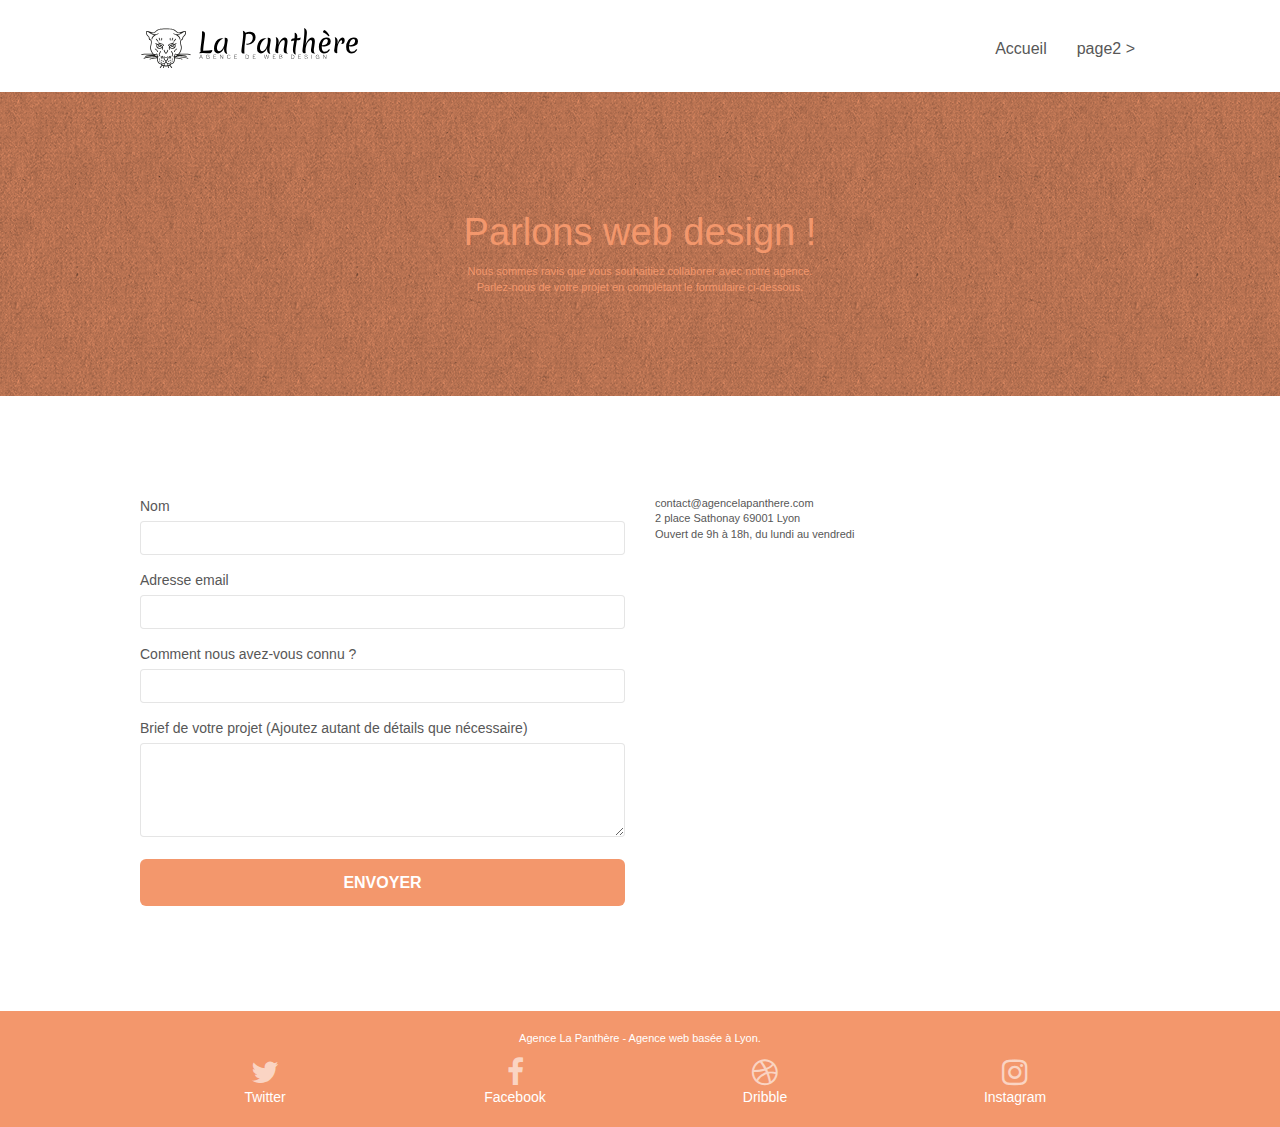
==== page2.html @ 57629065 "Esthetique des descriptifs aux liens du Footer" ====
<!doctype html>
<html lang="fr">

<head>
	<meta charset="utf-8">
	<meta name="description"
		content="Pages de contacte de l'agence La Panthère, vous avez un projet de design ? N'hésitez pas à nous contacter et nous décrire votre projet">
	<meta name="viewport" content="width=device-width, initial-scale=1.0, viewport-fit=cover">
	<link rel="shortcut icon" type="image/png" href="favicon.jpg">
	<link rel="stylesheet" type="text/css" href="./css/style-contact.css">

	<script src="js/jquery-2.1.0.js"></script>
	<script src="./js/jqBootstrapValidation.js"></script>
	<script src="./js/formHandler.js"></script>
	<title>Contacte - La Panthère</title>
	<!-- Analytics -->
	<!-- Analytics END -->
</head>

<body>
	<!-- Principal conteneur -->
	<div class="page-container">

		<!-- bloc-0 -->
		<header class="bloc bgc-white l-bloc " id="bloc-0">
			<div class="container bloc-sm">
				<nav class="navbar row">
					<div class="navbar-header">
						<a class="navbar-brand" href="index.html"><img src="img/agence-la-panthere-monochrome.svg"
								alt="atlanta web design logo" height="40" /></a>
						<button id="nav-toggle" type="button" class="ui-navbar-toggle navbar-toggle" data-toggle="collapse"
							data-target=".navbar-1">
							<span class="sr-only">Toggle navigation</span><span class="icon-bar"></span><span
								class="icon-bar"></span><span class="icon-bar"></span>
						</button>
					</div>
					<div class="collapse navbar-collapse navbar-1 special-dropdown-nav">
						<ul class="site-navigation nav navbar-nav">
							<li>
								<a href="index.html">Accueil</a>
							</li>
							<li>
							</li>
							<li>
								<a href="page2.html">page2 &gt;</a>
							</li>
						</ul>
					</div>
				</nav>
			</div>
		</header>
		<!-- bloc-0 END -->

		<!-- bloc-6 -->
		<div class="bloc bg-dots-bg bg-repeat bgc-atomic-tangerine d-bloc bloc-bg-texture texture-paper" id="bloc-6">
			<div class="container bloc-lg">
				<div class="row">
					<div class="col-sm-12">
						<h1 class="text-center hero-bloc-text tc-white">
							Parlons web design !
						</h1>
						<p class="text-center mg-lg tc-white tight-width-whitespace">
							Nous sommes ravis que vous souhaitiez collaborer avec notre agence.<br>
							Parlez-nous de votre projet en complétant le formulaire ci-dessous.
						</p>
					</div>
				</div>
			</div>
		</div>
		<!-- bloc-6 END -->

		<!-- bloc-7 -->
		<div class="bloc bgc-white l-bloc" id="bloc-7">
			<div class="container bloc-lg">
				<div class="row">
					<div class="col-sm-6">
						<form id="form_1" novalidate success-msg="Your message has been sent."
							fail-msg="Sorry it seems that our mail server is not responding, Sorry for the inconvenience!">
							<div class="form-group">
								<label>
									Nom
								</label>
								<input id="name" class="form-control" required />
							</div>
							<div class="form-group">
								<label>
									Adresse email
								</label>
								<input id="email" class="form-control" type="email" required />
							</div>
							<div class="form-group">
								<label>
									Comment nous avez-vous connu ?
								</label>
								<input class="form-control" type="email" required id="input_504" />
							</div>
							<div class="form-group">
								<label>
									Brief de votre projet (Ajoutez autant de détails que nécessaire)<br>
								</label><textarea id="message" class="form-control" rows="4" cols="50" required></textarea>
							</div>
							<button class="bloc-button btn btn-lg btn-block cta-hero btn-atomic-tangerine" type="submit">
								Envoyer
							</button>
						</form>
					</div>
					<div class="col-sm-6">
						<p>
							contact@agencelapanthere.com<br>2 place Sathonay 69001 Lyon<br>Ouvert de 9h à 18h, du lundi au
							vendredi<br>
						</p>
					</div>
				</div>
			</div>
		</div>
		<!-- bloc-7 END -->

		<!-- ScrollToTop Button -->
		<a class="bloc-button btn btn-d scrollToTop" onclick="scrollToTarget('1')"><span
				class="fa fa-chevron-up"></span></a>
		<!-- ScrollToTop Button END-->


		<!-- Footer - bloc-8 -->
		<footer class="bloc bgc-atomic-tangerine d-bloc" id="bloc-8">
			<div class="container bloc-sm">
				<div class="row">
					<div class="col-sm-12">
						<p class="text-center white">
							Agence La Panthère - Agence web basée à Lyon.<br>
						</p>
						<div class="row row-no-gutters">
							<div class="col-sm-3">
								<div class="text-center">
									<a class="social" href="index.html"><span class="fa fa-twitter icon-md"></span>Twitter</a>
								</div>
							</div>
							<div class="col-sm-3">
								<div class="text-center">
									<a class="social" href="index.html"><span class="fa fa-facebook icon-md"></span>Facebook</a>
								</div>
							</div>
							<div class="col-sm-3">
								<div class="text-center">
									<a class="social" href="index.html"><span class="fa fa-dribbble icon-md"></span>Dribble</a>
								</div>
							</div>
							<div class="col-sm-3">
								<div class="text-center">
									<a class="social" href="index.html"><span class="fa fa-instagram icon-md"></span>Instagram</a>
								</div>
							</div>
						</div>
					</div>
				</div>
			</div>
		</footer>
		<!-- Footer - bloc-8 END -->

	</div>
	<!-- Principal conteneur END -->

</body>

</html>
---- css/style-contact.css ----
/* BOOTSTRAP */
/*!
 * Bootstrap v3.3.5 (http://getbootstrap.com)
 * Copyright 2011-2015 Twitter, Inc.
 * Licensed under MIT (https://github.com/twbs/bootstrap/blob/master/LICENSE)
 */
/*! normalize.css v3.0.3 | MIT License | github.com/necolas/normalize.css */
html {
  font-family: sans-serif;
  -webkit-text-size-adjust: 100%;
  -ms-text-size-adjust: 100%
}

body {
  margin: 0
}

footer, header, nav {
  display: block
}

[hidden] {
  display: none
}

a {
  background-color: transparent
}

a:active, a:hover {
  outline: 0
}

h1 {
  margin: .67em 0;
  font-size: 2em
}

img {
  border: 0
}

svg:not(:root) {
  overflow: hidden
}

button, input, textarea {
  margin: 0;
  font: inherit;
  color: inherit
}

button {
  overflow: visible
}

button {
  text-transform: none
}

button, html input[type=button], input[type=reset], input[type=submit] {
  cursor: pointer
}

button[disabled], html input[disabled] {
  cursor: default
}

button::-moz-focus-inner, input::-moz-focus-inner {
  padding: 0;
  border: 0
}

input {
  line-height: normal
}

input[type=checkbox], input[type=radio] {
  -webkit-box-sizing: border-box;
  -moz-box-sizing: border-box;
  box-sizing: border-box;
  padding: 0
}

input[type=number]::-webkit-inner-spin-button, input[type=number]::-webkit-outer-spin-button {
  height: auto
}

input[type=search] {
  -webkit-box-sizing: content-box;
  -moz-box-sizing: content-box;
  box-sizing: content-box;
}

input[type=search]::-webkit-search-cancel-button, input[type=search]::-webkit-search-decoration {
  -webkit-appearance: none
}

textarea {
  overflow: auto
}

/*! Source: https://github.com/h5bp/html5-boilerplate/blob/master/src/css/main.css */
@media print {
  *, :after, :before {
    color: #000 !important;
    text-shadow: none !important;
    background: 0 0 !important;
    -webkit-box-shadow: none !important;
    box-shadow: none !important
  }

  a, a:visited {
    text-decoration: underline
  }

  a[href]:after {
    content: " ("attr(href) ")"
  }

  a[href^="#"]:after, a[href^="javascript:"]:after {
    content: ""
  }

  img {
    page-break-inside: avoid
  }

  img {
    max-width: 100% !important
  }

  h2, h3, p {
    orphans: 3;
    widows: 3
  }

  h2, h3 {
    page-break-after: avoid
  }

  .navbar {
    display: none
  }

  .label {
    border: 1px solid #000
  }
}

@font-face {
  font-family: 'Glyphicons Halflings';
  src: url(https://kentintl.github.io/P4-lapanthere/fonts/glyphicons-halflings-regular.eot);
  src: url(https://kentintl.github.io/P4-lapanthere/fonts/glyphicons-halflings-regular.eot?#iefix) format('embedded-opentype'), url(https://kentintl.github.io/P4-lapanthere/fonts/glyphicons-halflings-regular.woff2) format('woff2'), url(https://kentintl.github.io/P4-lapanthere/fonts/glyphicons-halflings-regular.woff) format('woff'), url(https://kentintl.github.io/P4-lapanthere/fonts/glyphicons-halflings-regular.ttf) format('truetype'), url(https://kentintl.github.io/P4-lapanthere/fonts/glyphicons-halflings-regular.svg#glyphicons_halflingsregular) format('svg')
}

* {
  -webkit-box-sizing: border-box;
  -moz-box-sizing: border-box;
  box-sizing: border-box
}

:after, :before {
  -webkit-box-sizing: border-box;
  -moz-box-sizing: border-box;
  box-sizing: border-box
}

html {
  font-size: 10px;
  -webkit-tap-highlight-color: transparent
}

body {
  font-family: "Helvetica Neue", Helvetica, Arial, sans-serif;
  font-size: 14px;
  line-height: 1.42857143;
  color: #333;
  background-color: #fff
}

button, input, textarea {
  font-family: inherit;
  font-size: inherit;
  line-height: inherit
}

a {
  color: #337ab7;
  text-decoration: none
}

a:focus, a:hover {
  color: #23527c;
  text-decoration: underline
}

a:focus {
  outline: thin dotted;
  outline: 5px auto -webkit-focus-ring-color;
  outline-offset: -2px
}

img {
  vertical-align: middle
}

.sr-only {
  position: absolute;
  width: 1px;
  height: 1px;
  padding: 0;
  margin: -1px;
  overflow: hidden;
  clip: rect(0, 0, 0, 0);
  border: 0
}

[role=button] {
  cursor: pointer
}

.h1, .h2, .h3, .h4, .h5, .h6, h1, h2, h3, h4, h5, h6 {
  font-family: inherit;
  font-weight: 500;
  line-height: 1.1;
  color: inherit
}

.h1, .h2, .h3, h1, h2, h3 {
  margin-top: 20px;
  margin-bottom: 10px
}

.h4, .h5, .h6, h4, h5, h6 {
  margin-top: 10px;
  margin-bottom: 10px
}

.h1, h1 {
  font-size: 36px
}

.h2, h2 {
  font-size: 30px
}

.h3, h3 {
  font-size: 24px
}

.h4, h4 {
  font-size: 18px
}

.h5, h5 {
  font-size: 14px
}

.h6, h6 {
  font-size: 12px
}

p {
  margin: 0 0 10px
}

.text-center {
  text-align: center
}

.text-success {
  color: #3c763d
}

a.text-success:focus, a.text-success:hover {
  color: #2b542c
}

.bg-success {
  background-color: #dff0d8
}

a.bg-success:focus, a.bg-success:hover {
  background-color: #c1e2b3
}

.page-header {
  padding-bottom: 9px;
  margin: 40px 0 20px;
  border-bottom: 1px solid #eee
}

ul {
  margin-top: 0;
  margin-bottom: 10px
}

ul ul {
  margin-bottom: 0
}

.container {
  padding-right: 15px;
  padding-left: 15px;
  margin-right: auto;
  margin-left: auto
}

@media (min-width:768px) {
  .container {
    width: 750px
  }
}

@media (min-width:992px) {
  .container {
    width: 970px
  }
}

@media (min-width:1200px) {
  .container {
    width: 1170px
  }
}

.row {
  margin-right: -15px;
  margin-left: -15px
}

.col-lg-1, .col-lg-10, .col-lg-11, .col-lg-12, .col-lg-2, .col-lg-3, .col-lg-4, .col-lg-5, .col-lg-6, .col-lg-7, .col-lg-8, .col-lg-9, .col-md-1, .col-md-10, .col-md-11, .col-md-12, .col-md-2, .col-md-3, .col-md-4, .col-md-5, .col-md-6, .col-md-7, .col-md-8, .col-md-9, .col-sm-1, .col-sm-10, .col-sm-11, .col-sm-12, .col-sm-2, .col-sm-3, .col-sm-4, .col-sm-5, .col-sm-6, .col-sm-7, .col-sm-8, .col-sm-9 {
  position: relative;
  min-height: 1px;
  padding-right: 15px;
  padding-left: 15px
}

@media (min-width:768px) {
  .col-sm-1, .col-sm-10, .col-sm-11, .col-sm-12, .col-sm-2, .col-sm-3, .col-sm-4, .col-sm-5, .col-sm-6, .col-sm-7, .col-sm-8, .col-sm-9 {
    float: left
  }

  .col-sm-12 {
    width: 100%
  }

  .col-sm-11 {
    width: 91.66666667%
  }

  .col-sm-10 {
    width: 83.33333333%
  }

  .col-sm-9 {
    width: 75%
  }

  .col-sm-8 {
    width: 66.66666667%
  }

  .col-sm-7 {
    width: 58.33333333%
  }

  .col-sm-6 {
    width: 50%
  }

  .col-sm-5 {
    width: 41.66666667%
  }

  .col-sm-4 {
    width: 33.33333333%
  }

  .col-sm-3 {
    width: 25%
  }

  .col-sm-2 {
    width: 16.66666667%
  }

  .col-sm-1 {
    width: 8.33333333%
  }
}

@media (min-width:992px) {
  .col-md-1, .col-md-10, .col-md-11, .col-md-12, .col-md-2, .col-md-3, .col-md-4, .col-md-5, .col-md-6, .col-md-7, .col-md-8, .col-md-9 {
    float: left
  }

  .col-md-12 {
    width: 100%
  }

  .col-md-11 {
    width: 91.66666667%
  }

  .col-md-10 {
    width: 83.33333333%
  }

  .col-md-9 {
    width: 75%
  }

  .col-md-8 {
    width: 66.66666667%
  }

  .col-md-7 {
    width: 58.33333333%
  }

  .col-md-6 {
    width: 50%
  }

  .col-md-5 {
    width: 41.66666667%
  }

  .col-md-4 {
    width: 33.33333333%
  }

  .col-md-3 {
    width: 25%
  }

  .col-md-2 {
    width: 16.66666667%
  }

  .col-md-1 {
    width: 8.33333333%
  }
}

@media (min-width:1200px) {
  .col-lg-1, .col-lg-10, .col-lg-11, .col-lg-12, .col-lg-2, .col-lg-3, .col-lg-4, .col-lg-5, .col-lg-6, .col-lg-7, .col-lg-8, .col-lg-9 {
    float: left
  }

  .col-lg-12 {
    width: 100%
  }

  .col-lg-11 {
    width: 91.66666667%
  }

  .col-lg-10 {
    width: 83.33333333%
  }

  .col-lg-9 {
    width: 75%
  }

  .col-lg-8 {
    width: 66.66666667%
  }

  .col-lg-7 {
    width: 58.33333333%
  }

  .col-lg-6 {
    width: 50%
  }

  .col-lg-5 {
    width: 41.66666667%
  }

  .col-lg-4 {
    width: 33.33333333%
  }

  .col-lg-3 {
    width: 25%
  }

  .col-lg-2 {
    width: 16.66666667%
  }

  .col-lg-1 {
    width: 8.33333333%
  }
}

label {
  display: inline-block;
  max-width: 100%;
  margin-bottom: 5px;
  font-weight: 700
}

input[type=search] {
  -webkit-box-sizing: border-box;
  -moz-box-sizing: border-box;
  box-sizing: border-box
}

input[type=checkbox], input[type=radio] {
  margin: 4px 0 0;
  line-height: normal
}

input[type=file] {
  display: block
}

input[type=range] {
  display: block;
  width: 100%
}

input[type=checkbox]:focus, input[type=file]:focus, input[type=radio]:focus {
  outline: thin dotted;
  outline: 5px auto -webkit-focus-ring-color;
  outline-offset: -2px
}

.form-control {
  display: block;
  width: 100%;
  height: 34px;
  padding: 6px 12px;
  font-size: 14px;
  line-height: 1.42857143;
  color: #555;
  background-color: #fff;
  background-image: none;
  border: 1px solid #ccc;
  border-radius: 4px;
  -webkit-box-shadow: inset 0 1px 1px rgba(0, 0, 0, .075);
  box-shadow: inset 0 1px 1px rgba(0, 0, 0, .075);
  -webkit-transition: border-color ease-in-out .15s, -webkit-box-shadow ease-in-out .15s;
  -o-transition: border-color ease-in-out .15s, box-shadow ease-in-out .15s;
  transition: border-color ease-in-out .15s, box-shadow ease-in-out .15s
}

.form-control:focus {
  border-color: #66afe9;
  outline: 0;
  -webkit-box-shadow: inset 0 1px 1px rgba(0, 0, 0, .075), 0 0 8px rgba(102, 175, 233, .6);
  box-shadow: inset 0 1px 1px rgba(0, 0, 0, .075), 0 0 8px rgba(102, 175, 233, .6)
}

.form-control::-moz-placeholder {
  color: #999;
  opacity: 1
}

.form-control:-ms-input-placeholder {
  color: #999
}

.form-control::-webkit-input-placeholder {
  color: #999
}

.form-control[disabled], .form-control[readonly] {
  background-color: #eee;
  opacity: 1
}

.form-control[disabled] {
  cursor: not-allowed
}

textarea.form-control {
  height: auto
}

@media screen and (-webkit-min-device-pixel-ratio:0) {
  input[type=date].form-control, input[type=datetime-local].form-control, input[type=month].form-control, input[type=time].form-control {
    line-height: 34px
  }

  .input-group-sm input[type=date], .input-group-sm input[type=datetime-local], .input-group-sm input[type=month], .input-group-sm input[type=time], input[type=date].input-sm, input[type=datetime-local].input-sm, input[type=month].input-sm, input[type=time].input-sm {
    line-height: 30px
  }

  .input-group-lg input[type=date], .input-group-lg input[type=datetime-local], .input-group-lg input[type=month], .input-group-lg input[type=time], input[type=date].input-lg, input[type=datetime-local].input-lg, input[type=month].input-lg, input[type=time].input-lg {
    line-height: 46px
  }
}

.form-group {
  margin-bottom: 15px
}

input[type=checkbox][disabled], input[type=radio][disabled] {
  cursor: not-allowed
}

.input-sm {
  height: 30px;
  padding: 5px 10px;
  font-size: 12px;
  line-height: 1.5;
  border-radius: 3px
}

textarea.input-sm {
  height: auto
}

.form-group-sm .form-control {
  height: 30px;
  padding: 5px 10px;
  font-size: 12px;
  line-height: 1.5;
  border-radius: 3px
}

.form-group-sm textarea.form-control {
  height: auto
}

.input-lg {
  height: 46px;
  padding: 10px 16px;
  font-size: 18px;
  line-height: 1.3333333;
  border-radius: 6px
}

textarea.input-lg {
  height: auto
}

.form-group-lg .form-control {
  height: 46px;
  padding: 10px 16px;
  font-size: 18px;
  line-height: 1.3333333;
  border-radius: 6px
}

.form-group-lg textarea.form-control {
  height: auto
}

.has-success .control-label {
  color: #3c763d
}

.has-success .form-control {
  border-color: #3c763d;
  -webkit-box-shadow: inset 0 1px 1px rgba(0, 0, 0, .075);
  box-shadow: inset 0 1px 1px rgba(0, 0, 0, .075)
}

.has-success .form-control:focus {
  border-color: #2b542c;
  -webkit-box-shadow: inset 0 1px 1px rgba(0, 0, 0, .075), 0 0 6px #67b168;
  box-shadow: inset 0 1px 1px rgba(0, 0, 0, .075), 0 0 6px #67b168
}

.btn {
  display: inline-block;
  padding: 6px 12px;
  margin-bottom: 0;
  font-size: 14px;
  font-weight: 400;
  line-height: 1.42857143;
  text-align: center;
  white-space: nowrap;
  vertical-align: middle;
  -ms-touch-action: manipulation;
  touch-action: manipulation;
  cursor: pointer;
  -webkit-user-select: none;
  -moz-user-select: none;
  -ms-user-select: none;
  user-select: none;
  background-image: none;
  border: 1px solid transparent;
  border-radius: 4px
}

.btn:active.focus, .btn:active:focus, .btn:focus {
  outline: thin dotted;
  outline: 5px auto -webkit-focus-ring-color;
  outline-offset: -2px
}

.btn:focus, .btn:hover {
  color: #333;
  text-decoration: none
}

.btn:active {
  background-image: none;
  outline: 0;
  -webkit-box-shadow: inset 0 3px 5px rgba(0, 0, 0, .125);
  box-shadow: inset 0 3px 5px rgba(0, 0, 0, .125)
}

.btn[disabled] {
  cursor: not-allowed;
  -webkit-box-shadow: none;
  box-shadow: none;
  opacity: .65
}

.btn-default {
  color: #333;
  background-color: #fff;
  border-color: #ccc
}

.btn-default:focus {
  color: #333;
  background-color: #e6e6e6;
  border-color: #8c8c8c
}

.btn-default:hover {
  color: #333;
  background-color: #e6e6e6;
  border-color: #adadad
}

.btn-default:active {
  color: #333;
  background-color: #e6e6e6;
  border-color: #adadad
}

.btn-default:active.focus, .btn-default:active:focus, .btn-default:active:hover {
  color: #333;
  background-color: #d4d4d4;
  border-color: #8c8c8c
}

.btn-default:active {
  background-image: none
}

.btn-default[disabled], .btn-default[disabled]:active, .btn-default[disabled]:focus, .btn-default[disabled]:hover {
  background-color: #fff;
  border-color: #ccc
}

.btn-success {
  color: #fff;
  background-color: #5cb85c;
  border-color: #4cae4c
}

.btn-success:focus {
  color: #fff;
  background-color: #449d44;
  border-color: #255625
}

.btn-success:hover {
  color: #fff;
  background-color: #449d44;
  border-color: #398439
}

.btn-success:active {
  color: #fff;
  background-color: #449d44;
  border-color: #398439
}

.btn-success:active.focus, .btn-success:active:focus, .btn-success:active:hover {
  color: #fff;
  background-color: #398439;
  border-color: #255625
}

.btn-success:active {
  background-image: none
}

.btn-success[disabled], .btn-success[disabled]:active, .btn-success[disabled]:focus, .btn-success[disabled]:hover {
  background-color: #5cb85c;
  border-color: #4cae4c
}

.btn-link {
  font-weight: 400;
  color: #337ab7;
  border-radius: 0
}

.btn-link, .btn-link:active, .btn-link[disabled] {
  background-color: transparent;
  -webkit-box-shadow: none;
  box-shadow: none
}

.btn-link, .btn-link:active, .btn-link:focus, .btn-link:hover {
  border-color: transparent
}

.btn-link:focus, .btn-link:hover {
  color: #23527c;
  text-decoration: underline;
  background-color: transparent
}

.btn-link[disabled]:focus, .btn-link[disabled]:hover {
  color: #777;
  text-decoration: none
}

.btn-group-lg>.btn, .btn-lg {
  padding: 10px 16px;
  font-size: 18px;
  line-height: 1.3333333;
  border-radius: 6px
}

.btn-group-sm>.btn, .btn-sm {
  padding: 5px 10px;
  font-size: 12px;
  line-height: 1.5;
  border-radius: 3px
}

.btn-block {
  display: block;
  width: 100%
}

.btn-block+.btn-block {
  margin-top: 5px
}

input[type=button].btn-block, input[type=reset].btn-block, input[type=submit].btn-block {
  width: 100%
}

.collapse {
  display: none
}

.dropdown {
  position: relative
}

.dropdown-toggle:focus {
  outline: 0
}

.dropdown-header {
  display: block;
  padding: 3px 20px;
  font-size: 12px;
  line-height: 1.42857143;
  color: #777;
  white-space: nowrap
}

.btn-group {
  position: relative;
  display: inline-block;
  vertical-align: middle
}

.btn-group>.btn {
  position: relative;
  float: left
}

.btn-group>.btn:active, .btn-group>.btn:focus, .btn-group>.btn:hover {
  z-index: 2
}

.btn-group .btn+.btn, .btn-group .btn+.btn-group, .btn-group .btn-group+.btn, .btn-group .btn-group+.btn-group {
  margin-left: -1px
}

.btn-group>.btn:not(:first-child):not(:last-child):not(.dropdown-toggle) {
  border-radius: 0
}

.btn-group>.btn:first-child {
  margin-left: 0
}

.btn-group>.btn:first-child:not(:last-child):not(.dropdown-toggle) {
  border-top-right-radius: 0;
  border-bottom-right-radius: 0
}

.btn-group>.btn:last-child:not(:first-child), .btn-group>.dropdown-toggle:not(:first-child) {
  border-top-left-radius: 0;
  border-bottom-left-radius: 0
}

.btn-group>.btn-group {
  float: left
}

.btn-group>.btn-group:not(:first-child):not(:last-child)>.btn {
  border-radius: 0
}

.btn-group>.btn-group:first-child:not(:last-child)>.btn:last-child, .btn-group>.btn-group:first-child:not(:last-child)>.dropdown-toggle {
  border-top-right-radius: 0;
  border-bottom-right-radius: 0
}

.btn-group>.btn-group:last-child:not(:first-child)>.btn:first-child {
  border-top-left-radius: 0;
  border-bottom-left-radius: 0
}

.btn-group .dropdown-toggle:active {
  outline: 0
}

.btn-group>.btn+.dropdown-toggle {
  padding-right: 8px;
  padding-left: 8px
}

.btn-group>.btn-lg+.dropdown-toggle {
  padding-right: 12px;
  padding-left: 12px
}

[data-toggle=buttons]>.btn input[type=checkbox], [data-toggle=buttons]>.btn input[type=radio], [data-toggle=buttons]>.btn-group>.btn input[type=checkbox], [data-toggle=buttons]>.btn-group>.btn input[type=radio] {
  position: absolute;
  clip: rect(0, 0, 0, 0);
  pointer-events: none
}

.input-group {
  position: relative;
  display: table;
  border-collapse: separate
}

.input-group[class*=col-] {
  float: none;
  padding-right: 0;
  padding-left: 0
}

.input-group .form-control {
  position: relative;
  z-index: 2;
  float: left;
  width: 100%;
  margin-bottom: 0
}

.input-group-lg>.form-control, .input-group-lg>.input-group-btn>.btn {
  height: 46px;
  padding: 10px 16px;
  font-size: 18px;
  line-height: 1.3333333;
  border-radius: 6px
}

textarea.input-group-lg>.form-control, textarea.input-group-lg>.input-group-btn>.btn {
  height: auto
}

.input-group-sm>.form-control, .input-group-sm>.input-group-btn>.btn {
  height: 30px;
  padding: 5px 10px;
  font-size: 12px;
  line-height: 1.5;
  border-radius: 3px
}

textarea.input-group-sm>.form-control, textarea.input-group-sm>.input-group-btn>.btn {
  height: auto
}

.input-group .form-control, .input-group-btn {
  display: table-cell
}

.input-group .form-control:not(:first-child):not(:last-child), .input-group-btn:not(:first-child):not(:last-child) {
  border-radius: 0
}

.input-group-btn {
  width: 1%;
  white-space: nowrap;
  vertical-align: middle
}

.input-group .form-control:first-child, .input-group-btn:first-child>.btn, .input-group-btn:first-child>.btn-group>.btn, .input-group-btn:first-child>.dropdown-toggle, .input-group-btn:last-child>.btn-group:not(:last-child)>.btn, .input-group-btn:last-child>.btn:not(:last-child):not(.dropdown-toggle) {
  border-top-right-radius: 0;
  border-bottom-right-radius: 0
}

.input-group .form-control:last-child, .input-group-btn:first-child>.btn-group:not(:first-child)>.btn, .input-group-btn:first-child>.btn:not(:first-child), .input-group-btn:last-child>.btn, .input-group-btn:last-child>.btn-group>.btn, .input-group-btn:last-child>.dropdown-toggle {
  border-top-left-radius: 0;
  border-bottom-left-radius: 0
}

.input-group-btn {
  position: relative;
  font-size: 0;
  white-space: nowrap
}

.input-group-btn>.btn {
  position: relative
}

.input-group-btn>.btn+.btn {
  margin-left: -1px
}

.input-group-btn>.btn:active, .input-group-btn>.btn:focus, .input-group-btn>.btn:hover {
  z-index: 2
}

.input-group-btn:first-child>.btn, .input-group-btn:first-child>.btn-group {
  margin-right: -1px
}

.input-group-btn:last-child>.btn, .input-group-btn:last-child>.btn-group {
  z-index: 2;
  margin-left: -1px
}

.nav {
  padding-left: 0;
  margin-bottom: 0;
  list-style: none
}

.nav>li {
  position: relative;
  display: block
}

.nav>li>a {
  position: relative;
  display: block;
  padding: 10px 15px
}

.nav>li>a:focus, .nav>li>a:hover {
  text-decoration: none;
  background-color: #eee
}

.nav>li>a>img {
  max-width: none
}

.navbar {
  position: relative;
  min-height: 50px;
  margin-bottom: 20px;
  border: 1px solid transparent
}

@media (min-width:768px) {
  .navbar {
    border-radius: 4px
  }
}

@media (min-width:768px) {
  .navbar-header {
    float: left
  }
}

.navbar-collapse {
  padding-right: 15px;
  padding-left: 15px;
  overflow-x: visible;
  -webkit-overflow-scrolling: touch;
  border-top: 1px solid transparent;
  -webkit-box-shadow: inset 0 1px 0 rgba(255, 255, 255, .1);
  box-shadow: inset 0 1px 0 rgba(255, 255, 255, .1)
}

@media (min-width:768px) {
  .navbar-collapse {
    width: auto;
    border-top: 0;
    -webkit-box-shadow: none;
    box-shadow: none
  }

  .navbar-collapse.collapse {
    display: block !important;
    height: auto !important;
    padding-bottom: 0;
    overflow: visible !important
  }
}

.container>.navbar-collapse, .container>.navbar-header {
  margin-right: -15px;
  margin-left: -15px
}

@media (min-width:768px) {
  .container>.navbar-collapse, .container>.navbar-header {
    margin-right: 0;
    margin-left: 0
  }
}

.navbar-brand {
  float: left;
  height: 50px;
  padding: 15px 15px;
  font-size: 18px;
  line-height: 20px
}

.navbar-brand:focus, .navbar-brand:hover {
  text-decoration: none
}

.navbar-brand>img {
  display: block
}

@media (min-width:768px) {
  .navbar>.container .navbar-brand {
    margin-left: -15px
  }
}

.navbar-toggle {
  position: relative;
  float: right;
  padding: 9px 10px;
  margin-top: 8px;
  margin-right: 15px;
  margin-bottom: 8px;
  background-color: transparent;
  background-image: none;
  border: 1px solid transparent;
  border-radius: 4px
}

.navbar-toggle:focus {
  outline: 0
}

.navbar-toggle .icon-bar {
  display: block;
  width: 22px;
  height: 2px;
  border-radius: 1px
}

.navbar-toggle .icon-bar+.icon-bar {
  margin-top: 4px
}

@media (min-width:768px) {
  .navbar-toggle {
    display: none
  }
}

.navbar-nav {
  margin: 7.5px -15px
}

.navbar-nav>li>a {
  padding-top: 10px;
  padding-bottom: 10px;
  line-height: 20px
}

@media (min-width:768px) {
  .navbar-nav {
    float: left;
    margin: 0
  }

  .navbar-nav>li {
    float: left
  }

  .navbar-nav>li>a {
    padding-top: 15px;
    padding-bottom: 15px
  }
}

.navbar-form {
  padding: 10px 15px;
  margin-top: 8px;
  margin-right: -15px;
  margin-bottom: 8px;
  margin-left: -15px;
  border-top: 1px solid transparent;
  border-bottom: 1px solid transparent;
  -webkit-box-shadow: inset 0 1px 0 rgba(255, 255, 255, .1), 0 1px 0 rgba(255, 255, 255, .1);
  box-shadow: inset 0 1px 0 rgba(255, 255, 255, .1), 0 1px 0 rgba(255, 255, 255, .1)
}

@media (min-width:768px) {
  .navbar-form .form-group {
    display: inline-block;
    margin-bottom: 0;
    vertical-align: middle
  }

  .navbar-form .form-control {
    display: inline-block;
    width: auto;
    vertical-align: middle
  }

  .navbar-form .input-group {
    display: inline-table;
    vertical-align: middle
  }

  .navbar-form .input-group .form-control, .navbar-form .input-group .input-group-btn {
    width: auto
  }

  .navbar-form .input-group>.form-control {
    width: 100%
  }

  .navbar-form .control-label {
    margin-bottom: 0;
    vertical-align: middle
  }
}

@media (max-width:767px) {
  .navbar-form .form-group {
    margin-bottom: 5px
  }

  .navbar-form .form-group:last-child {
    margin-bottom: 0
  }
}

@media (min-width:768px) {
  .navbar-form {
    width: auto;
    padding-top: 0;
    padding-bottom: 0;
    margin-right: 0;
    margin-left: 0;
    border: 0;
    -webkit-box-shadow: none;
    box-shadow: none
  }
}

.navbar-btn {
  margin-top: 8px;
  margin-bottom: 8px
}

.navbar-btn.btn-sm {
  margin-top: 10px;
  margin-bottom: 10px
}

.navbar-text {
  margin-top: 15px;
  margin-bottom: 15px
}

@media (min-width:768px) {
  .navbar-text {
    float: left;
    margin-right: 15px;
    margin-left: 15px
  }
}

.navbar-default {
  background-color: #f8f8f8;
  border-color: #e7e7e7
}

.navbar-default .navbar-brand {
  color: #777
}

.navbar-default .navbar-brand:focus, .navbar-default .navbar-brand:hover {
  color: #5e5e5e;
  background-color: transparent
}

.navbar-default .navbar-text {
  color: #777
}

.navbar-default .navbar-nav>li>a {
  color: #777
}

.navbar-default .navbar-nav>li>a:focus, .navbar-default .navbar-nav>li>a:hover {
  color: #333;
  background-color: transparent
}

.navbar-default .navbar-toggle {
  border-color: #ddd
}

.navbar-default .navbar-toggle:focus, .navbar-default .navbar-toggle:hover {
  background-color: #ddd
}

.navbar-default .navbar-toggle .icon-bar {
  background-color: #888
}

.navbar-default .navbar-collapse, .navbar-default .navbar-form {
  border-color: #e7e7e7
}

.navbar-default .navbar-link {
  color: #777
}

.navbar-default .navbar-link:hover {
  color: #333
}

.navbar-default .btn-link {
  color: #777
}

.navbar-default .btn-link:focus, .navbar-default .btn-link:hover {
  color: #333
}

.navbar-default .btn-link[disabled]:focus, .navbar-default .btn-link[disabled]:hover {
  color: #ccc
}

.label {
  display: inline;
  padding: .2em .6em .3em;
  font-size: 75%;
  font-weight: 700;
  line-height: 1;
  color: #fff;
  text-align: center;
  white-space: nowrap;
  vertical-align: baseline;
  border-radius: .25em
}

a.label:focus, a.label:hover {
  color: #fff;
  text-decoration: none;
  cursor: pointer
}

.label:empty {
  display: none
}

.btn .label {
  position: relative;
  top: -1px
}

.label-default {
  background-color: #777
}

.label-default[href]:focus, .label-default[href]:hover {
  background-color: #5e5e5e
}

.label-success {
  background-color: #5cb85c
}

.label-success[href]:focus, .label-success[href]:hover {
  background-color: #449d44
}

@-webkit-keyframes progress-bar-stripes {
  from {
    background-position: 40px 0
  }

  to {
    background-position: 0 0
  }
}

@-o-keyframes progress-bar-stripes {
  from {
    background-position: 40px 0
  }

  to {
    background-position: 0 0
  }
}

@keyframes progress-bar-stripes {
  from {
    background-position: 40px 0
  }

  to {
    background-position: 0 0
  }
}

.container:after, .container:before, .nav:after, .nav:before, .navbar-collapse:after, .navbar-collapse:before, .navbar-header:after, .navbar-header:before, .navbar:after, .navbar:before, .row:after, .row:before {
  display: table;
  content: " "
}

.container:after, .nav:after, .navbar-collapse:after, .navbar-header:after, .navbar:after, .row:after {
  clear: both
}

.center-block {
  display: block;
  margin-right: auto;
  margin-left: auto
}

/* FIN BOOTSRAP  FIN BOOTSRAP  FIN BOOTSRAP  FIN BOOTSRAP  FIN BOOTSRAP  FIN BOOTSRAP  FIN BOOTSRAP  FIN BOOTSRAP  FIN BOOTSRAP  FIN BOOTSRAP  FIN BOOTSRAP */

/* STYLE GENERAL  STYLE GENERAL  STYLE GENERAL  STYLE GENERAL  STYLE GENERAL  STYLE GENERAL  STYLE GENERAL  STYLE GENERAL  STYLE GENERAL  STYLE GENERAL */
body {
  margin: 0;
  padding: 0;
  background: #fff;
  overflow-x: hidden;
  -webkit-font-smoothing: antialiased;
  -moz-osx-font-smoothing: grayscale
}

a, button {
  transition: all .3s ease-in-out;
  outline: 0 !important
}

a:hover {
  text-decoration: none;
  cursor: pointer
}

.bloc {
  width: 100%;
  clear: both;
  background: 50% 50% no-repeat;
  padding: 0 50px;
  -webkit-background-size: cover;
  -moz-background-size: cover;
  -o-background-size: cover;
  background-size: cover;
  position: relative
}

.bloc .container {
  padding-left: 0;
  padding-right: 0
}

.bloc-lg {
  padding: 100px 50px
}

.bloc-md {
  padding: 50px
}

.bloc-sm {
  padding: 20px 50px
}

.bg-center, .bg-repeat {
  -webkit-background-size: auto !important;
  -moz-background-size: auto !important;
  -o-background-size: auto !important;
  background-size: auto !important
}

.bg-repeat {
  background: repeat
}

.bloc-bg-texture::before {
  content: "";
  background-size: 2px 2px;
  position: absolute;
  top: 0;
  bottom: 0;
  left: 0;
  right: 0
}

.texture-paper::before {
  background: url(https://kentintl.github.io/P4-lapanthere/img/texture-paper.png);
  background-size: 280px 280px
}

.d-bloc {
  color: rgba(255, 255, 255, .7)
}

.d-bloc button:hover {
  color: rgba(255, 255, 255, .9)
}

.d-bloc .a-btn, .d-bloc .navbar a, .d-bloc .navbar-brand, .d-bloc a .icon-lg, .d-bloc a .icon-md, .d-bloc a .icon-sm, .d-bloc h1 a, .d-bloc h2 a, .d-bloc h3 a, .d-bloc h4 a, .d-bloc h5 a, .d-bloc h6 a, .d-bloc p a {
  color: rgba(255, 255, 255, .6)
}

.d-bloc .a-btn:hover, .d-bloc .navbar a:hover, .d-bloc .navbar-brand:hover, .d-bloc a:hover .icon-lg, .d-bloc a:hover .icon-md, .d-bloc a:hover .icon-sm, .d-bloc h1 a:hover, .d-bloc h2 a:hover, .d-bloc h3 a:hover, .d-bloc h4 a:hover, .d-bloc h5 a:hover, .d-bloc h6 a:hover, .d-bloc p a:hover {
  color: rgba(255, 255, 255, 1)
}

.d-bloc .navbar-toggle .icon-bar {
  background: rgba(255, 255, 255, 1)
}

.l-bloc {
  color: rgba(0, 0, 0, .5)
}

.l-bloc button:hover {
  color: rgba(0, 0, 0, .7)
}

.l-bloc .a-btn, .l-bloc .navbar a, .l-bloc .navbar-brand, .l-bloc a .icon-lg, .l-bloc a .icon-md, .l-bloc a .icon-sm, .l-bloc h1 a, .l-bloc h2 a, .l-bloc h3 a, .l-bloc h4 a, .l-bloc h5 a, .l-bloc h6 a, .l-bloc p a {
  color: rgba(0, 0, 0, .6)
}

.l-bloc .a-btn:hover, .l-bloc .navbar a:hover, .l-bloc .navbar-brand:hover, .l-bloc a:hover .icon-lg, .l-bloc a:hover .icon-md, .l-bloc a:hover .icon-sm, .l-bloc h1 a:hover, .l-bloc h2 a:hover, .l-bloc h3 a:hover, .l-bloc h4 a:hover, .l-bloc h5 a:hover, .l-bloc h6 a:hover, .l-bloc p a:hover {
  color: rgba(0, 0, 0, 1)
}

.l-bloc .navbar-toggle .icon-bar {
  color: rgba(0, 0, 0, .6)
}

.row-no-gutters {
  margin-right: 0;
  margin-left: 0
}

.row.row-no-gutters>[class*=" col-"], .row.row-no-gutters>[class^=col-] {
  padding-right: 0;
  padding-left: 0
}

#bloc-1-hero h1 {
  font-size: 32px
}

.navbar {
  margin-bottom: 0;
  z-index: 1
}

.navbar-brand {
  height: auto;
  padding: 3px 15px;
  font-size: 25px;
  font-weight: 400;
  font-weight: 600;
  line-height: 44px
}

.navbar-brand img {
  max-height: 200px;
  margin: 0 5px 0 0;
  display: inline
}

.navbar-brand img[src$=svg] {
  min-width: 100px
}

.nav-center .navbar-brand img {
  margin: 0
}

.navbar .nav {
  padding-top: 2px;
  margin-right: -16px;
  float: right;
  z-index: 1
}

.nav>li {
  float: left;
  margin-top: 4px;
  font-size: 16px
}

.nav>li a:focus, .nav>li a:hover {
  background: 0 0
}

.navbar-toggle {
  margin: 10px 10px 0 0;
  border: 0
}

.navbar-toggle:hover {
  background: 0 0 !important
}

.navbar-toggle .icon-bar {
  background-color: rgba(0, 0, 0, .5);
  width: 26px
}

@media (min-width:768px) {
  .site-navigation {
    position: absolute;
    top: 50%;
    right: 20px;
    transform: translate(0, -50%);
    -webkit-transform: translateY(-50%)
  }

  .nav-center {
    text-align: center
  }

  .nav-center .navbar-header {
    width: 100%
  }

  .nav-center .nav>li, .nav-center .navbar-brand, .nav-center .navbar-header {
    float: none;
    display: inline-block
  }

  .nav-center .site-navigation {
    position: relative;
    width: 100%;
    right: 0;
    margin-right: 0;
    margin-top: 20px
  }
}

.nav>li>.dropdown a {
  background: 0 0 !important;
  display: block;
  padding: 14px 15px
}

.mg-md {
  margin-top: 10px;
  margin-bottom: 20px
}

.mg-lg {
  margin-top: 10px;
  margin-bottom: 40px
}

.btn {
  margin: 0 5px 5px 0
}

.btn-d, .btn-d:focus, .btn-d:hover {
  color: #fff;
  background: rgba(0, 0, 0, .3)
}

button {
  outline: 0 !important
}

.icon-md {
  font-size: 30px !important
}

.icon-lg {
  font-size: 60px !important
}

.form-control {
  border-color: rgba(0, 0, 0, .1);
  box-shadow: none
}

.scrollToTop {
  width: 40px;
  height: 40px;
  position: fixed;
  bottom: 20px;
  right: 20px;
  opacity: 0;
  z-index: 500;
  transition: all .3s ease-in-out
}

.scrollToTop span {
  margin-top: 6px
}

a[data-lightbox] {
  position: relative;
  display: block;
  text-align: center
}

a[data-lightbox]:hover::before {
  content: "+";
  font-family: HelveticaNeue-Light, "Helvetica Neue Light", "Helvetica Neue", Helvetica, Arial;
  font-size: 32px;
  width: 50px;
  height: 50px;
  margin-left: -25px;
  border-radius: 50%;
  background: rgba(0, 0, 0, .6);
  color: #fff;
  font-weight: 100;
  z-index: 1;
  position: absolute;
  top: 50%;
  transform: translateY(-50%);
  -webkit-transform: translateY(-50%)
}

a[data-lightbox]:hover img {
  opacity: .6;
  -webkit-animation-fill-mode: none;
  animation-fill-mode: none
}

.btn, a, h1, h2, h3, h4, h5, h6, label, p {
  font-family: helvetica;
  font-weight: 400;
  color: #575757 !important
}

.container {
  max-width: 1000px
}

.hero-bloc-text {
  font-size: 38px
}

p {
  font-size: 11px
}

.tight-width-whitespace {
  max-width: 600px;
  margin: auto auto auto auto
}

.h1 {
  font-size: 20px;
  font-family: "Open Sans"
}

.cta-hero {
  margin-top: 22px;
  color: #fff !important;
  text-transform: uppercase;
  padding: 12px 28px 12px 28px;
  font-size: 16px;
  font-weight: 700
}

.social {
  max-width: 400px;
  margin: auto auto auto auto;
  display: flex;
  flex-direction: column;
  justify-content: center;
  align-items: center;
  color: white !important;
}

h2 {
  font-size: 22px;
  line-height: 1.4em
}

h3 {
  font-size: 15px;
  text-transform: uppercase;
  font-weight: 700;
  color: #333 !important
}

h1 {
  color: #333 !important
}

h4 {
  color: #333 !important
}

.white {
  color: #fff !important
}

.bgc-white {
  background-color: #fff
}

.bgc-atomic-tangerine {
  background-color: #f3976c
}

.tc-white {
  color: #f3976c !important
}

.btn-atomic-tangerine {
  background: #f3976c;
  color: #fff !important
}

.btn-atomic-tangerine:hover {
  background: #c27956 !important;
  color: #fff !important
}

.bg-dots-bg {
  background-image: url(https://kentintl.github.io/P4-lapanthere/img/dots-bg.png)
}

@media (max-width:1024px) {
  .bloc {
    padding-left: 20px;
    padding-right: 20px
  }
}

@media (max-width:992px) and (min-width:768px) {
  .navbar .nav {
    max-width: 80%
  }

  .nav-center.navbar .nav {
    max-width: 100%
  }
}

@media (max-width:991px) {
  .container {
    width: 100%
  }

  #hero-bloc, .page-container {
    overflow-x: hidden;
    position: relative
  }

  .bloc {
    padding-left: constant(safe-area-inset-left);
    padding-right: constant(safe-area-inset-right)
  }

  .bloc-group, .bloc-group .bloc {
    display: block;
    width: 100%
  }
}

@media (max-width:767px) {
  .page-container {
    overflow-x: hidden;
    position: relative
  }

  h1, h2, h3, h4, h5, h6, p {
    padding-left: 10px !important;
    padding-right: 10px !important
  }

  .navbar .nav {
    padding-top: 0;
    border-top: 1px solid rgba(0, 0, 0, .2);
    float: none !important
  }

  .navbar.row {
    margin-left: 0;
    margin-right: 0
  }

  .site-navigation {
    position: inherit;
    transform: none;
    -webkit-transform: none;
    -ms-transform: none
  }

  .nav>li {
    margin-top: 0;
    border-bottom: 1px solid rgba(0, 0, 0, .1);
    background: rgba(0, 0, 0, .05);
    text-align: left;
    padding-left: 15px;
    width: 100%
  }

  .nav>li:hover {
    background: rgba(0, 0, 0, .08)
  }

  #hero-bloc .navbar .nav {
    background: rgba(0, 0, 0, .8)
  }

  #hero-bloc .navbar .nav a {
    color: rgba(255, 255, 255, .6)
  }

  .hero {
    padding: 50px 0
  }

  .hero-nav {
    left: -1px;
    right: -1px
  }

  .navbar-collapse {
    padding: 0;
    overflow-x: hidden;
    -webkit-box-shadow: none;
    box-shadow: none
  }

  .navbar-brand img {
    max-height: 40px;
    width: auto
  }

  .bloc {
    padding-left: 0;
    padding-right: 0
  }

  .bloc-lg {
    padding: 40px 0
  }

  .bloc-md, .bloc-sm {
    padding-left: 0;
    padding-right: 0
  }

  .a-block {
    padding: 0 10px
  }

  form {
    padding: 5px
  }
}

@media (max-width:400px) {
  .bloc {
    padding-left: 0;
    padding-right: 0
  }
}

/* FIN STYLE GENERAL  FIN STYLE GENERAL  FIN STYLE GENERAL  FIN STYLE GENERAL  FIN STYLE GENERAL  FIN STYLE GENERAL  FIN STYLE GENERAL  FIN STYLE GENERAL  FIN STYLE GENERAL  FIN STYLE GENERAL  FIN STYLE GENERAL  FIN STYLE GENERAL  FIN STYLE GENERAL  FIN STYLE GENERAL  FIN STYLE GENERAL */

/* FONT AWESOME  FONT AWESOME  FONT AWESOME  FONT AWESOME  FONT AWESOME  FONT AWESOME  FONT AWESOME  FONT AWESOME  FONT AWESOME  FONT AWESOME  FONT AWESOME  FONT AWESOME  FONT AWESOME  FONT AWESOME  FONT AWESOME  FONT AWESOME  FONT AWESOME  FONT AWESOME  FONT AWESOME  FONT AWESOME */
/*!
 *  Font Awesome 4.7.0 by @davegandy - http://fontawesome.io - @fontawesome
 *  License - http://fontawesome.io/license (Font: SIL OFL 1.1, CSS: MIT License)
 */
@font-face {
  font-family: FontAwesome;
  src: url(https://kentintl.github.io/P4-lapanthere/fonts/fontawesome-webfont.eot?v=4.7.0);
  src: url(https://kentintl.github.io/P4-lapanthere/fonts/fontawesome-webfont.eot?#iefix&v=4.7.0) format('embedded-opentype'), url(https://kentintl.github.io/P4-lapanthere/fonts/fontawesome-webfont.woff2?v=4.7.0) format('woff2'), url(https://kentintl.github.io/P4-lapanthere/fonts/fontawesome-webfont.woff?v=4.7.0) format('woff'), url(https://kentintl.github.io/P4-lapanthere/fonts/fontawesome-webfont.ttf?v=4.7.0) format('truetype'), url(https://kentintl.github.io/P4-lapanthere/fonts/fontawesome-webfont.svg?v=4.7.0#fontawesomeregular) format('svg');
  font-weight: 400;
  font-style: normal
}

.fa {
  display: inline-block;
  font: normal normal normal 14px/1 FontAwesome;
  font-size: inherit;
  text-rendering: auto;
  -webkit-font-smoothing: antialiased;
  -moz-osx-font-smoothing: grayscale
}

.fa-lg {
  font-size: 1.33333333em;
  line-height: .75em;
  vertical-align: -15%
}

.fa-ul {
  padding-left: 0;
  margin-left: 2.14285714em;
  list-style-type: none
}

.fa-ul>li {
  position: relative
}

.fa-li {
  position: absolute;
  left: -2.14285714em;
  width: 2.14285714em;
  top: .14285714em;
  text-align: center
}

.fa-li.fa-lg {
  left: -1.85714286em
}

@-webkit-keyframes fa-spin {
  0% {
    -webkit-transform: rotate(0);
    transform: rotate(0)
  }

  100% {
    -webkit-transform: rotate(359deg);
    transform: rotate(359deg)
  }
}

@keyframes fa-spin {
  0% {
    -webkit-transform: rotate(0);
    transform: rotate(0)
  }

  100% {
    -webkit-transform: rotate(359deg);
    transform: rotate(359deg)
  }
}

.fa-repeat:before {
  content: "\f01e"
}

.fa-font:before {
  content: "\f031"
}

.fa-text-height:before {
  content: "\f034"
}

.fa-text-width:before {
  content: "\f035"
}

.fa-image:before {
  content: "\f03e"
}

.fa-comment:before {
  content: "\f075"
}

.fa-chevron-up:before {
  content: "\f077"
}

.fa-twitter:before {
  content: "\f099"
}

.fa-facebook:before {
  content: "\f09a"
}

.fa-group:before {
  content: "\f0c0"
}

.fa-link:before {
  content: "\f0c1"
}

.fa-html5:before {
  content: "\f13b"
}

.fa-css3:before {
  content: "\f13c"
}

.fa-toggle-up:before {
  content: "\f151"
}

.fa-instagram:before {
  content: "\f16d"
}

.fa-dribbble:before {
  content: "\f17d"
}

.fa-header:before {
  content: "\f1dc"
}

.fa-server:before {
  content: "\f233"
}

.fa-fa:before, .fa-font-awesome:before {
  content: "\f2b4"
}

.sr-only {
  position: absolute;
  width: 1px;
  height: 1px;
  padding: 0;
  margin: -1px;
  overflow: hidden;
  clip: rect(0, 0, 0, 0);
  border: 0
}

/* FIN FONT AWESOME  FIN FONT AWESOME  FIN FONT AWESOME  FIN FONT AWESOME  FIN FONT AWESOME  FIN FONT AWESOME  FIN FONT AWESOME  FIN FONT AWESOME  FIN FONT AWESOME  FIN FONT AWESOME  FIN FONT AWESOME */

/* ET LINE  ET LINE  ET LINE  ET LINE  ET LINE  ET LINE  ET LINE  ET LINE  ET LINE  ET LINE  ET LINE  ET LINE  ET LINE  ET LINE  ET LINE  ET LINE  ET LINE  ET LINE  ET LINE  ET LINE  ET LINE */
@font-face {
  font-family: et-line;
  src: url(https://kentintl.github.io/P4-lapanthere/fonts/et-line.eot);
  src: url(https://kentintl.github.io/P4-lapanthere/fonts/et-line.eot?#iefix) format('embedded-opentype'), url(https://kentintl.github.io/P4-lapanthere/fonts/et-line.woff) format('woff'), url(https://kentintl.github.io/P4-lapanthere/fonts/et-line.ttf) format('truetype'), url(https://kentintl.github.io/P4-lapanthere/fonts/et-line.svg#et-line) format('svg');
  font-weight: 400;
  font-style: normal
}

.et-icon-dribbble, .et-icon-facebook, .et-icon-target, .et-icon-twitter {
  font-family: et-line;
  font-style: normal;
  font-weight: 400;
  font-variant: normal;
  text-transform: none;
  line-height: 1;
  -webkit-font-smoothing: antialiased;
  -moz-osx-font-smoothing: grayscale;
  display: inline-block
}

.et-icon-target:before {
  content: "\e04e"
}

.et-icon-facebook:before {
  content: "\e05d"
}

.et-icon-twitter:before {
  content: "\e05e"
}

.et-icon-dribbble:before {
  content: "\e063"
}

/* FIN ET LINE  FIN ET LINE  FIN ET LINE  FIN ET LINE  FIN ET LINE  FIN ET LINE  FIN ET LINE  FIN ET LINE  FIN ET LINE  FIN ET LINE  FIN ET LINE */
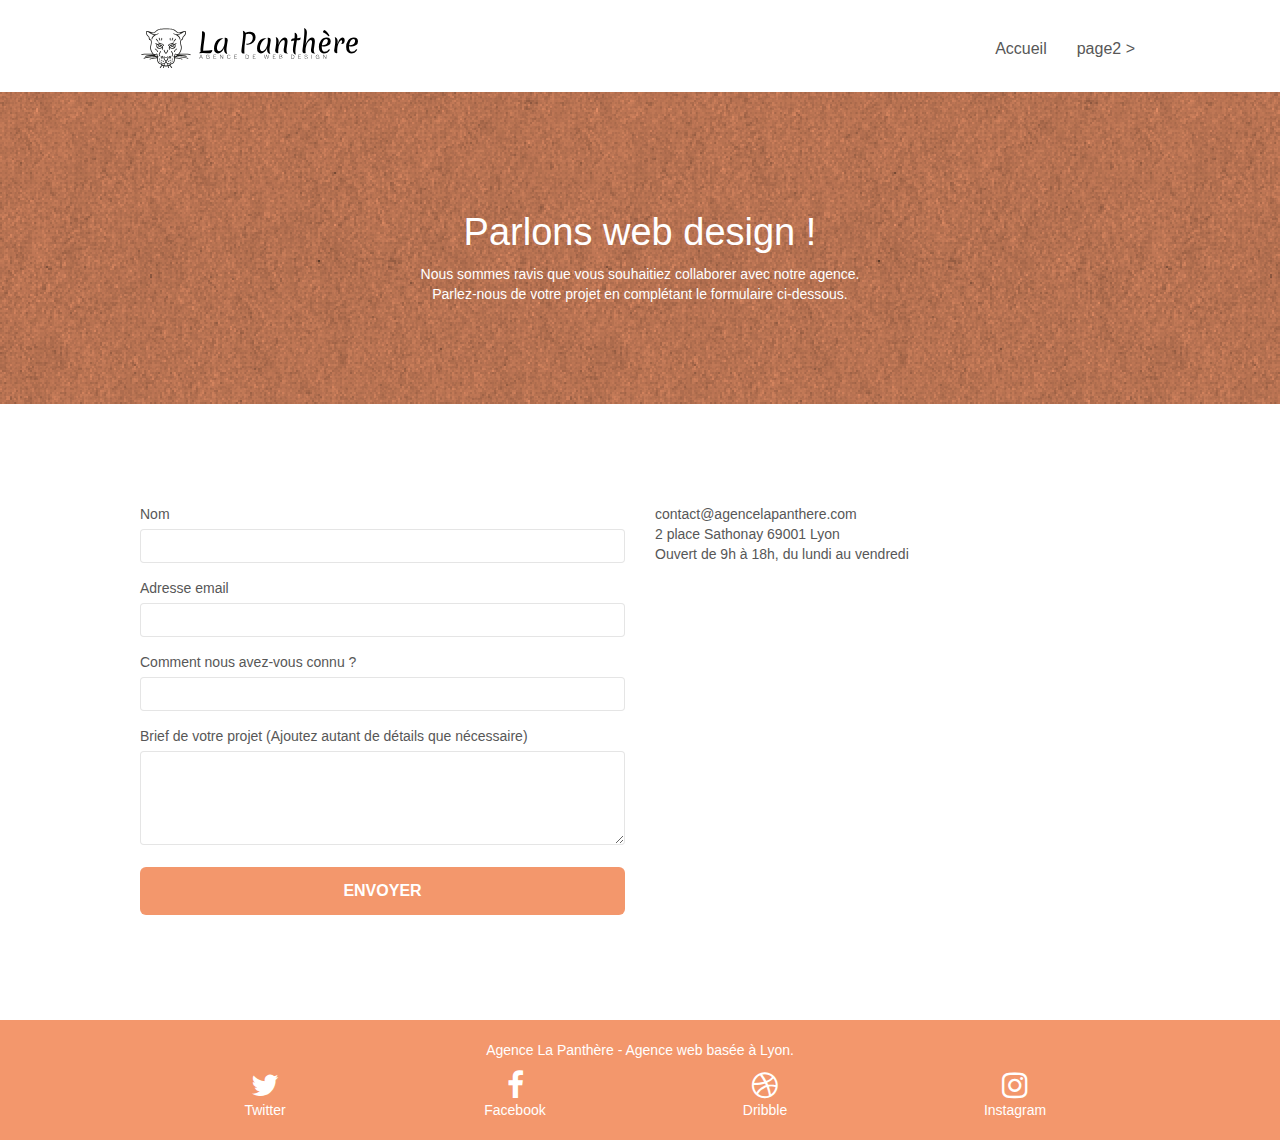
==== commit cad5d9d6: "Augmentation du font-size des p, changement de couleurs de certains texte vers blanc, eliminations d" ====
--- a/page2.html
+++ b/page2.html
@@ -74,8 +74,7 @@
 			<div class="container bloc-lg">
 				<div class="row">
 					<div class="col-sm-6">
-						<form id="form_1" novalidate success-msg="Your message has been sent."
-							fail-msg="Sorry it seems that our mail server is not responding, Sorry for the inconvenience!">
+						<form id="form_1">
 							<div class="form-group">
 								<label>
 									Nom
--- a/css/style-contact.css
+++ b/css/style-contact.css
@@ -1521,7 +1521,6 @@
 
 .texture-paper::before {
   background: url(https://kentintl.github.io/P4-lapanthere/img/texture-paper.png);
-  background-size: 280px 280px
 }
 
 .d-bloc {
@@ -1532,7 +1531,7 @@
   color: rgba(255, 255, 255, .9)
 }
 
-.d-bloc .a-btn, .d-bloc .navbar a, .d-bloc .navbar-brand, .d-bloc a .icon-lg, .d-bloc a .icon-md, .d-bloc a .icon-sm, .d-bloc h1 a, .d-bloc h2 a, .d-bloc h3 a, .d-bloc h4 a, .d-bloc h5 a, .d-bloc h6 a, .d-bloc p a {
+.d-bloc .a-btn, .d-bloc .navbar a, .d-bloc .navbar-brand, .d-bloc a .icon-lg, .d-bloc a .icon-sm, .d-bloc h1 a, .d-bloc h2 a, .d-bloc h3 a, .d-bloc h4 a, .d-bloc h5 a, .d-bloc h6 a, .d-bloc p a {
   color: rgba(255, 255, 255, .6)
 }
 
@@ -1770,7 +1769,7 @@
 }
 
 p {
-  font-size: 11px
+  font-size: 14px
 }
 
 .tight-width-whitespace {
@@ -1835,7 +1834,7 @@
 }
 
 .tc-white {
-  color: #f3976c !important
+  color: white !important
 }
 
 .btn-atomic-tangerine {
@@ -1877,11 +1876,6 @@
   #hero-bloc, .page-container {
     overflow-x: hidden;
     position: relative
-  }
-
-  .bloc {
-    padding-left: constant(safe-area-inset-left);
-    padding-right: constant(safe-area-inset-right)
   }
 
   .bloc-group, .bloc-group .bloc {
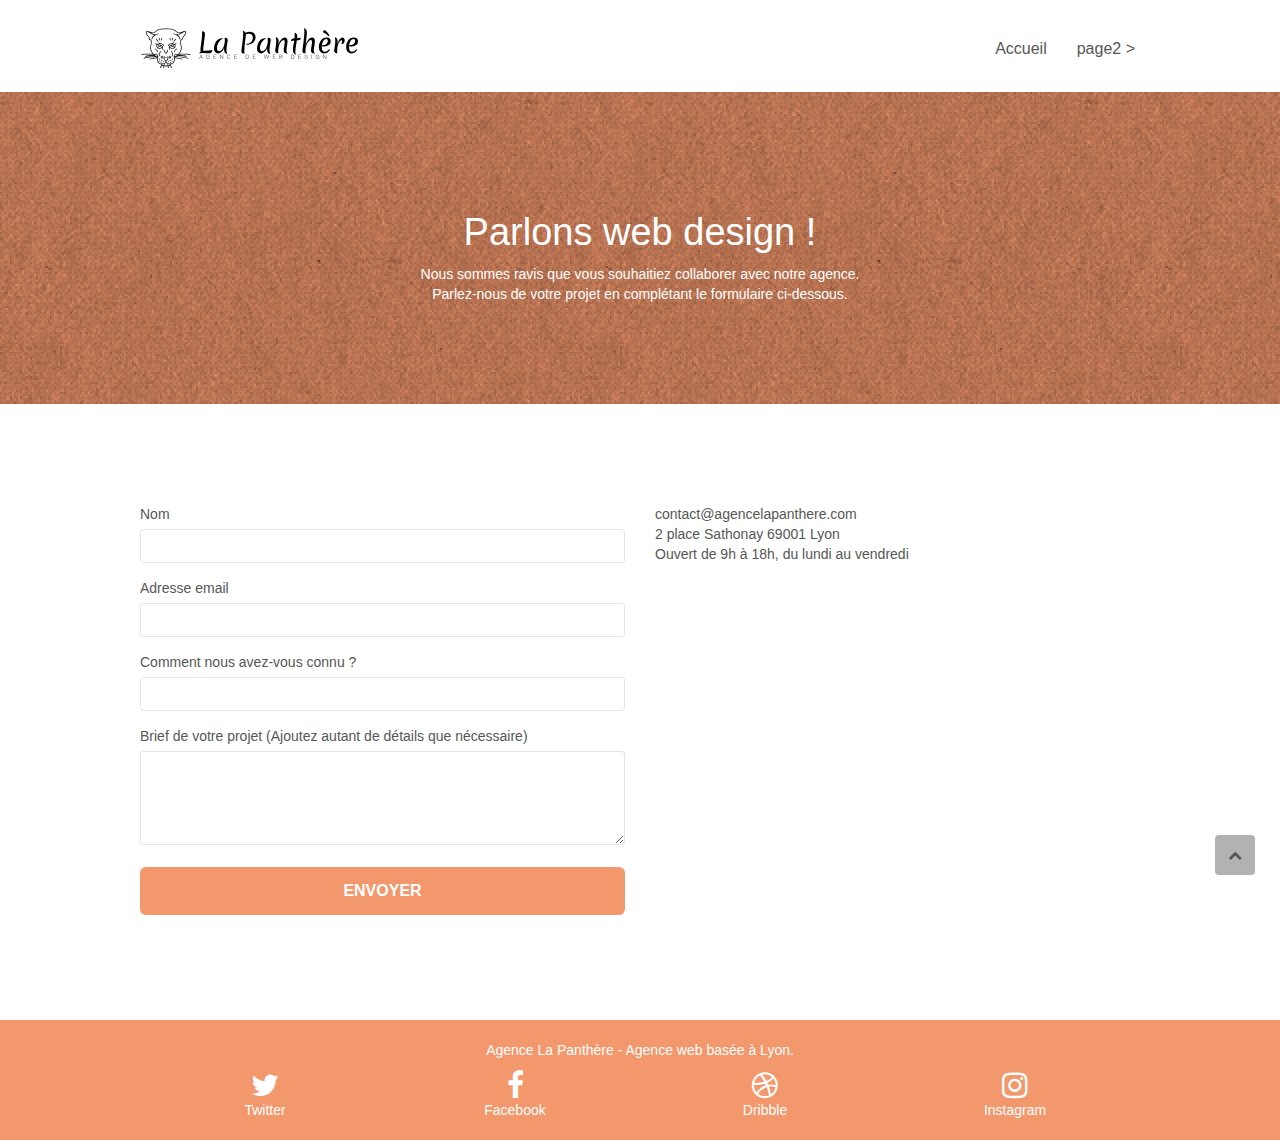
==== commit ae10d0a3: "Enlèvement de br successif, remplacement de a par div pour les images card" ====
--- a/page2.html
+++ b/page2.html
@@ -12,6 +12,7 @@
 	<script src="js/jquery-2.1.0.js"></script>
 	<script src="./js/jqBootstrapValidation.js"></script>
 	<script src="./js/formHandler.js"></script>
+	<script src="./js/blocs.js"></script>
 	<title>Contacte - La Panthère</title>
 	<!-- Analytics -->
 	<!-- Analytics END -->
@@ -52,7 +53,7 @@
 		<!-- bloc-0 END -->
 
 		<!-- bloc-6 -->
-		<div class="bloc bg-dots-bg bg-repeat bgc-atomic-tangerine d-bloc bloc-bg-texture texture-paper" id="bloc-6">
+		<section class="bloc bg-dots-bg bg-repeat bgc-atomic-tangerine d-bloc bloc-bg-texture texture-paper" id="bloc-6">
 			<div class="container bloc-lg">
 				<div class="row">
 					<div class="col-sm-12">
@@ -66,11 +67,11 @@
 					</div>
 				</div>
 			</div>
-		</div>
+		</section>
 		<!-- bloc-6 END -->
 
 		<!-- bloc-7 -->
-		<div class="bloc bgc-white l-bloc" id="bloc-7">
+		<section class="bloc bgc-white l-bloc" id="bloc-7">
 			<div class="container bloc-lg">
 				<div class="row">
 					<div class="col-sm-6">
@@ -111,7 +112,7 @@
 					</div>
 				</div>
 			</div>
-		</div>
+		</section>
 		<!-- bloc-7 END -->
 
 		<!-- ScrollToTop Button -->
--- a/css/style-contact.css
+++ b/css/style-contact.css
@@ -1715,7 +1715,7 @@
   position: fixed;
   bottom: 20px;
   right: 20px;
-  opacity: 0;
+  opacity: 1;
   z-index: 500;
   transition: all .3s ease-in-out
 }
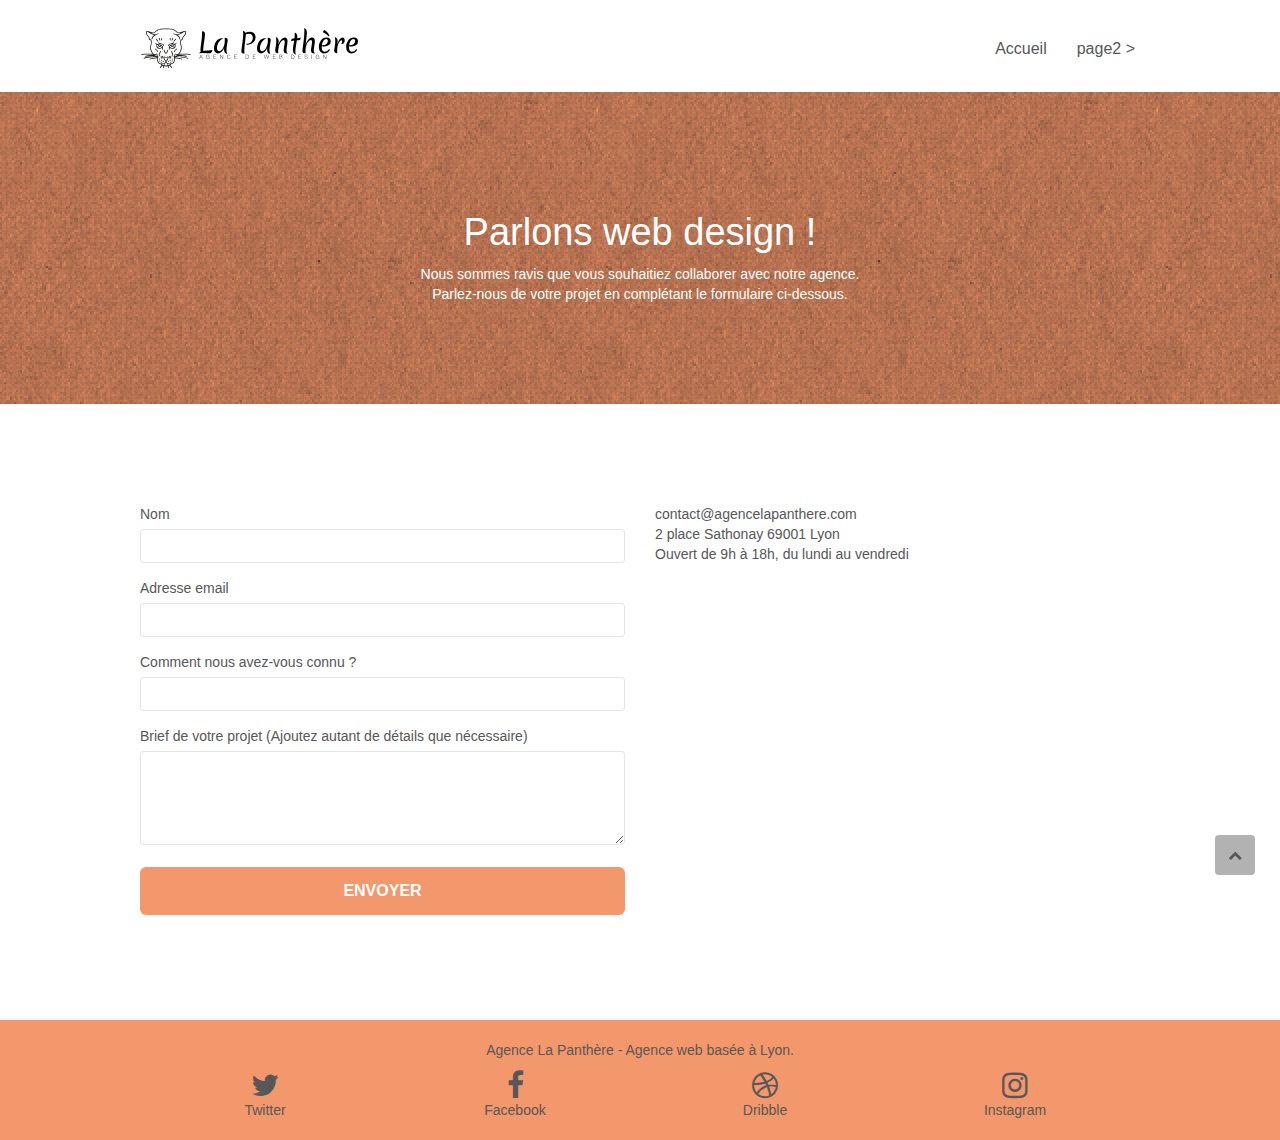
==== commit 6f452ca8: "change color footer" ====
--- a/page2.html
+++ b/page2.html
@@ -77,25 +77,25 @@
 					<div class="col-sm-6">
 						<form id="form_1">
 							<div class="form-group">
-								<label>
+								<label for="name">
 									Nom
 								</label>
 								<input id="name" class="form-control" required />
 							</div>
 							<div class="form-group">
-								<label>
+								<label for="email">
 									Adresse email
 								</label>
 								<input id="email" class="form-control" type="email" required />
 							</div>
 							<div class="form-group">
-								<label>
+								<label for="input_504">
 									Comment nous avez-vous connu ?
 								</label>
 								<input class="form-control" type="email" required id="input_504" />
 							</div>
 							<div class="form-group">
-								<label>
+								<label for="message">
 									Brief de votre projet (Ajoutez autant de détails que nécessaire)<br>
 								</label><textarea id="message" class="form-control" rows="4" cols="50" required></textarea>
 							</div>
@@ -126,7 +126,7 @@
 			<div class="container bloc-sm">
 				<div class="row">
 					<div class="col-sm-12">
-						<p class="text-center white">
+						<p class="text-center">
 							Agence La Panthère - Agence web basée à Lyon.<br>
 						</p>
 						<div class="row row-no-gutters">
--- a/css/style-contact.css
+++ b/css/style-contact.css
@@ -27,9 +27,9 @@
   background-color: transparent
 }
 
-a:active, a:hover {
+/* a:active, a:hover {
   outline: 0
-}
+} */
 
 h1 {
   margin: .67em 0;
@@ -195,11 +195,11 @@
   text-decoration: underline
 }
 
-a:focus {
+/* a:focus {
   outline: thin dotted;
   outline: 5px auto -webkit-focus-ring-color;
   outline-offset: -2px
-}
+} */
 
 img {
   vertical-align: middle
@@ -526,11 +526,11 @@
   width: 100%
 }
 
-input[type=checkbox]:focus, input[type=file]:focus, input[type=radio]:focus {
+/* input[type=checkbox]:focus, input[type=file]:focus, input[type=radio]:focus {
   outline: thin dotted;
   outline: 5px auto -webkit-focus-ring-color;
   outline-offset: -2px
-}
+} */
 
 .form-control {
   display: block;
@@ -553,7 +553,7 @@
 
 .form-control:focus {
   border-color: #66afe9;
-  outline: 0;
+  /* outline: 0; */
   -webkit-box-shadow: inset 0 1px 1px rgba(0, 0, 0, .075), 0 0 8px rgba(102, 175, 233, .6);
   box-shadow: inset 0 1px 1px rgba(0, 0, 0, .075), 0 0 8px rgba(102, 175, 233, .6)
 }
@@ -692,11 +692,11 @@
   border-radius: 4px
 }
 
-.btn:active.focus, .btn:active:focus, .btn:focus {
+/* .btn:active.focus, .btn:active:focus, .btn:focus {
   outline: thin dotted;
   outline: 5px auto -webkit-focus-ring-color;
   outline-offset: -2px
-}
+} */
 
 .btn:focus, .btn:hover {
   color: #333;
@@ -705,7 +705,7 @@
 
 .btn:active {
   background-image: none;
-  outline: 0;
+  /* outline: 0; */
   -webkit-box-shadow: inset 0 3px 5px rgba(0, 0, 0, .125);
   box-shadow: inset 0 3px 5px rgba(0, 0, 0, .125)
 }
@@ -857,9 +857,9 @@
   position: relative
 }
 
-.dropdown-toggle:focus {
+/* .dropdown-toggle:focus {
   outline: 0
-}
+} */
 
 .dropdown-header {
   display: block;
@@ -925,9 +925,9 @@
   border-bottom-left-radius: 0
 }
 
-.btn-group .dropdown-toggle:active {
+/* .btn-group .dropdown-toggle:active {
   outline: 0
-}
+} */
 
 .btn-group>.btn+.dropdown-toggle {
   padding-right: 8px;
@@ -1158,9 +1158,9 @@
   border-radius: 4px
 }
 
-.navbar-toggle:focus {
+/* .navbar-toggle:focus {
   outline: 0
-}
+} */
 
 .navbar-toggle .icon-bar {
   display: block;
@@ -1459,10 +1459,10 @@
   -moz-osx-font-smoothing: grayscale
 }
 
-a, button {
+/* a, button {
   transition: all .3s ease-in-out;
   outline: 0 !important
-}
+} */
 
 a:hover {
   text-decoration: none;
@@ -1692,9 +1692,9 @@
   background: rgba(0, 0, 0, .3)
 }
 
-button {
+/* button {
   outline: 0 !important
-}
+} */
 
 .icon-md {
   font-size: 30px !important
@@ -1724,36 +1724,6 @@
   margin-top: 6px
 }
 
-a[data-lightbox] {
-  position: relative;
-  display: block;
-  text-align: center
-}
-
-a[data-lightbox]:hover::before {
-  content: "+";
-  font-family: HelveticaNeue-Light, "Helvetica Neue Light", "Helvetica Neue", Helvetica, Arial;
-  font-size: 32px;
-  width: 50px;
-  height: 50px;
-  margin-left: -25px;
-  border-radius: 50%;
-  background: rgba(0, 0, 0, .6);
-  color: #fff;
-  font-weight: 100;
-  z-index: 1;
-  position: absolute;
-  top: 50%;
-  transform: translateY(-50%);
-  -webkit-transform: translateY(-50%)
-}
-
-a[data-lightbox]:hover img {
-  opacity: .6;
-  -webkit-animation-fill-mode: none;
-  animation-fill-mode: none
-}
-
 .btn, a, h1, h2, h3, h4, h5, h6, label, p {
   font-family: helvetica;
   font-weight: 400;
@@ -1798,7 +1768,7 @@
   flex-direction: column;
   justify-content: center;
   align-items: center;
-  color: white !important;
+  /* color: white !important; */
 }
 
 h2 {
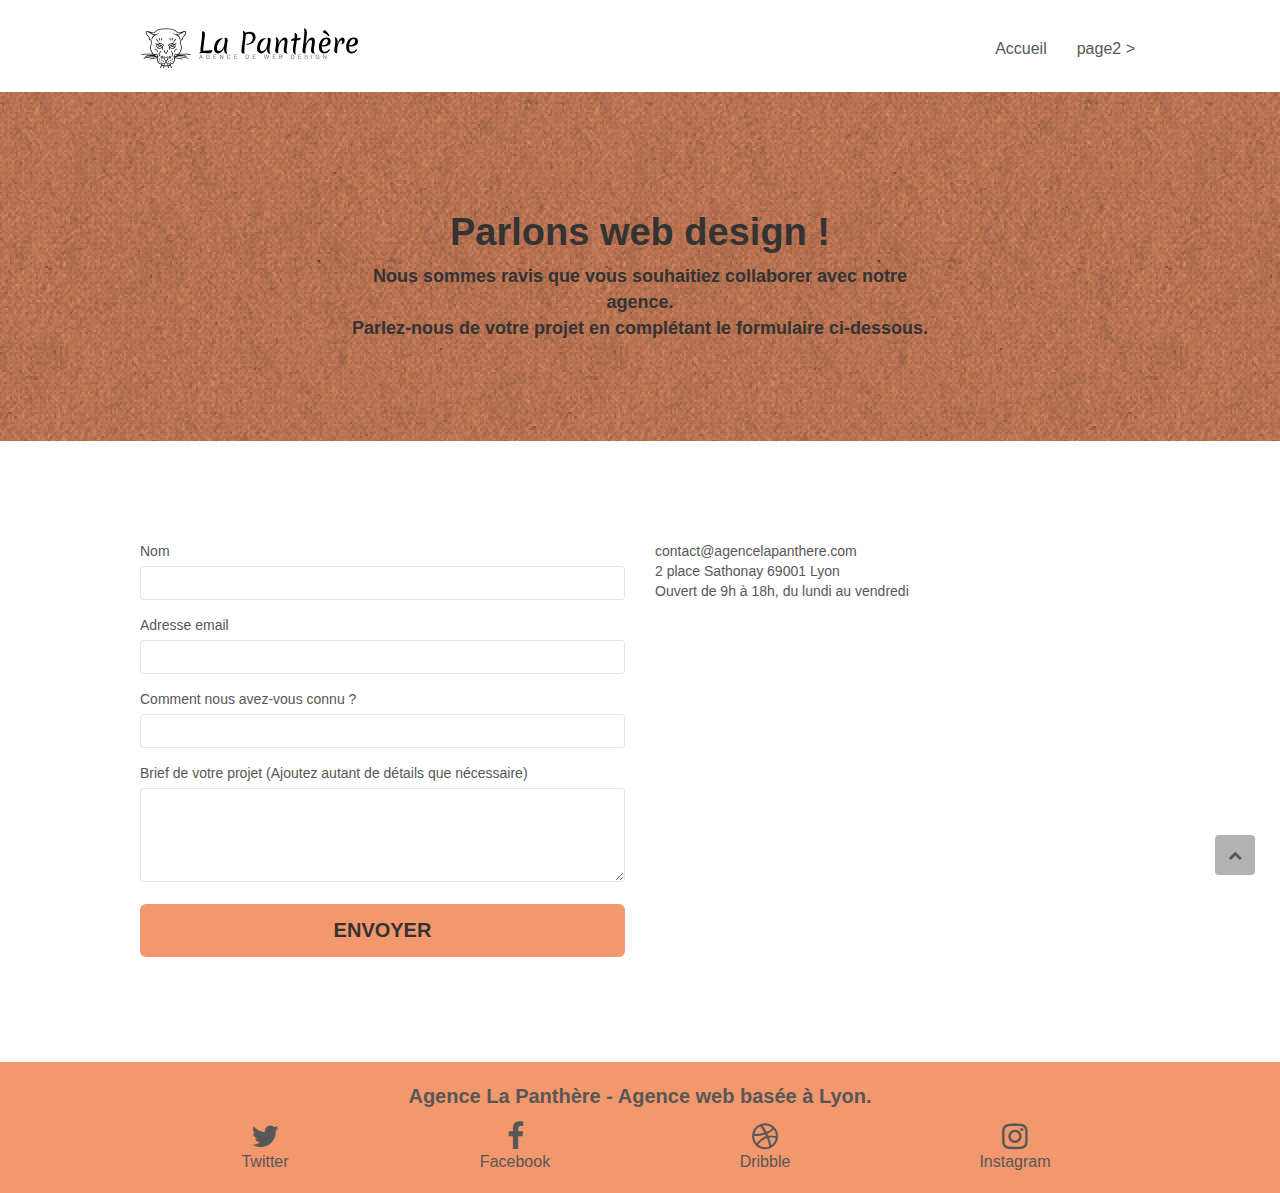
==== commit e3ef1848: "change font-size p  footer" ====
--- a/page2.html
+++ b/page2.html
@@ -57,10 +57,10 @@
 			<div class="container bloc-lg">
 				<div class="row">
 					<div class="col-sm-12">
-						<h1 class="text-center hero-bloc-text tc-white">
+						<h1 class="text-center hero-bloc-text">
 							Parlons web design !
 						</h1>
-						<p class="text-center mg-lg tc-white tight-width-whitespace">
+						<p class="text-center mg-lg tight-width-whitespace">
 							Nous sommes ravis que vous souhaitiez collaborer avec notre agence.<br>
 							Parlez-nous de votre projet en complétant le formulaire ci-dessous.
 						</p>
--- a/css/style-contact.css
+++ b/css/style-contact.css
@@ -17,6 +17,11 @@
 
 footer, header, nav {
   display: block
+}
+
+footer p {
+  font-size: 20px;
+  font-weight: 900;
 }
 
 [hidden] {
@@ -1735,7 +1740,9 @@
 }
 
 .hero-bloc-text {
-  font-size: 38px
+  font-size: 38px;
+  font-weight: 700;
+  color: #333 !important;
 }
 
 p {
@@ -1744,6 +1751,9 @@
 
 .tight-width-whitespace {
   max-width: 600px;
+  font-weight: 700;
+  font-size: 18px;
+  color: #333 !important;
   margin: auto auto auto auto
 }
 
@@ -1754,17 +1764,19 @@
 
 .cta-hero {
   margin-top: 22px;
-  color: #fff !important;
+  color: #333 !important;
   text-transform: uppercase;
   padding: 12px 28px 12px 28px;
-  font-size: 16px;
-  font-weight: 700
+  font-size: 20px;
+  font-weight: 900
 }
 
 .social {
   max-width: 400px;
   margin: auto auto auto auto;
   display: flex;
+  font-size: 16px;
+  font-weight: 500;
   flex-direction: column;
   justify-content: center;
   align-items: center;
@@ -1809,7 +1821,7 @@
 
 .btn-atomic-tangerine {
   background: #f3976c;
-  color: #fff !important
+  color: #333;
 }
 
 .btn-atomic-tangerine:hover {
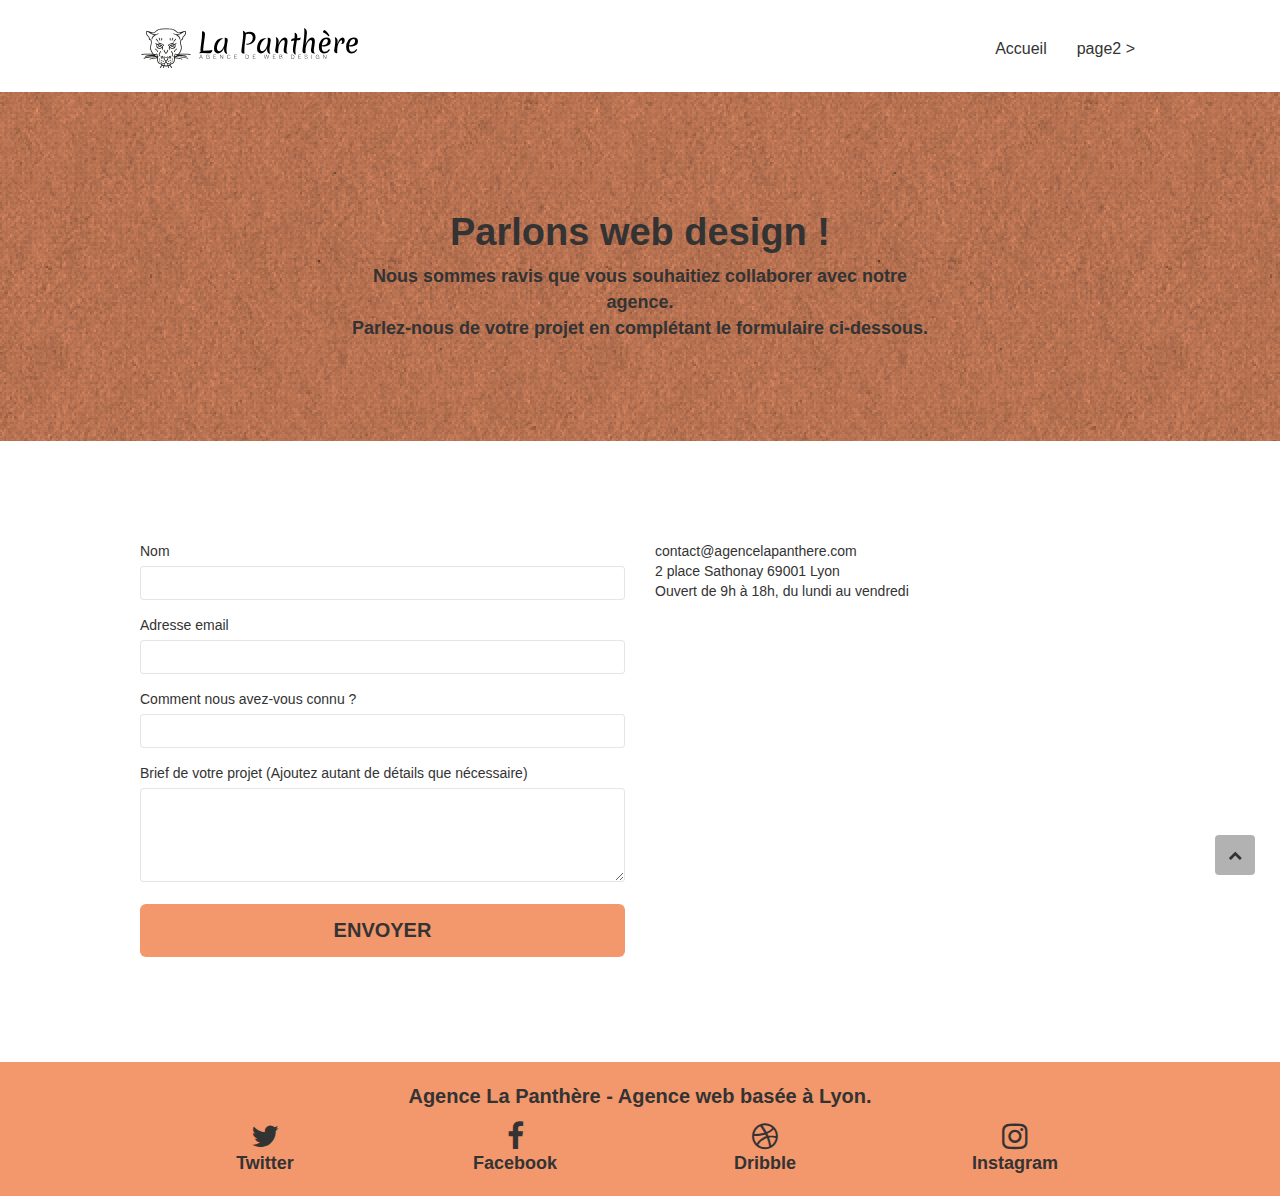
==== commit e8459963: "change font-size p  footer" ====
--- a/page2.html
+++ b/page2.html
@@ -27,23 +27,23 @@
 			<div class="container bloc-sm">
 				<nav class="navbar row">
 					<div class="navbar-header">
-						<a class="navbar-brand" href="index.html"><img src="img/agence-la-panthere-monochrome.svg"
-								alt="atlanta web design logo" height="40" /></a>
+						<a aria-label="Vers Acceuil" class="navbar-brand" href="index.html"><img
+								src="img/agence-la-panthere-monochrome.svg" alt="atlanta web design logo" height="40" /></a>
 						<button id="nav-toggle" type="button" class="ui-navbar-toggle navbar-toggle" data-toggle="collapse"
 							data-target=".navbar-1">
-							<span class="sr-only">Toggle navigation</span><span class="icon-bar"></span><span
+							<span aria-label="Menu Burger" class="sr-only">Toggle navigation</span><span class="icon-bar"></span><span
 								class="icon-bar"></span><span class="icon-bar"></span>
 						</button>
 					</div>
 					<div class="collapse navbar-collapse navbar-1 special-dropdown-nav">
 						<ul class="site-navigation nav navbar-nav">
 							<li>
-								<a href="index.html">Accueil</a>
+								<a aria-label="Vers Accueil" href="index.html">Accueil</a>
 							</li>
 							<li>
 							</li>
 							<li>
-								<a href="page2.html">page2 &gt;</a>
+								<a aria-label="Vers contact" href="page2.html">page2 &gt;</a>
 							</li>
 						</ul>
 					</div>
@@ -80,26 +80,28 @@
 								<label for="name">
 									Nom
 								</label>
-								<input id="name" class="form-control" required />
+								<input aria-label="Entrer Nom" id="name" class="form-control" required />
 							</div>
 							<div class="form-group">
 								<label for="email">
 									Adresse email
 								</label>
-								<input id="email" class="form-control" type="email" required />
+								<input aria-label="Entrer email" id="email" class="form-control" type="email" required />
 							</div>
 							<div class="form-group">
 								<label for="input_504">
 									Comment nous avez-vous connu ?
 								</label>
-								<input class="form-control" type="email" required id="input_504" />
+								<input aria-label="Entrer source" class="form-control" type="email" required id="input_504" />
 							</div>
 							<div class="form-group">
 								<label for="message">
 									Brief de votre projet (Ajoutez autant de détails que nécessaire)<br>
-								</label><textarea id="message" class="form-control" rows="4" cols="50" required></textarea>
+								</label><textarea aria-label="Entrer message" id="message" class="form-control" rows="4" cols="50"
+									required></textarea>
 							</div>
-							<button class="bloc-button btn btn-lg btn-block cta-hero btn-atomic-tangerine" type="submit">
+							<button aria-label="Envoyer le formulaire"
+								class="bloc-button btn btn-lg btn-block cta-hero btn-atomic-tangerine" type="submit">
 								Envoyer
 							</button>
 						</form>
@@ -116,7 +118,7 @@
 		<!-- bloc-7 END -->
 
 		<!-- ScrollToTop Button -->
-		<a class="bloc-button btn btn-d scrollToTop" onclick="scrollToTarget('1')"><span
+		<a aria-label="Vers Haut de Page" class="bloc-button btn btn-d scrollToTop" onclick="scrollToTarget('1')"><span
 				class="fa fa-chevron-up"></span></a>
 		<!-- ScrollToTop Button END-->
 
@@ -132,22 +134,26 @@
 						<div class="row row-no-gutters">
 							<div class="col-sm-3">
 								<div class="text-center">
-									<a class="social" href="index.html"><span class="fa fa-twitter icon-md"></span>Twitter</a>
+									<a aria-label="Vers twitter" class="social" href="index.html"><span
+											class="fa fa-twitter icon-md"></span>Twitter</a>
 								</div>
 							</div>
 							<div class="col-sm-3">
 								<div class="text-center">
-									<a class="social" href="index.html"><span class="fa fa-facebook icon-md"></span>Facebook</a>
+									<a aria-label="Vers facebook" class="social" href="index.html"><span
+											class="fa fa-facebook icon-md"></span>Facebook</a>
 								</div>
 							</div>
 							<div class="col-sm-3">
 								<div class="text-center">
-									<a class="social" href="index.html"><span class="fa fa-dribbble icon-md"></span>Dribble</a>
+									<a aria-label="Vers dribbble" class="social" href="index.html"><span
+											class="fa fa-dribbble icon-md"></span>Dribble</a>
 								</div>
 							</div>
 							<div class="col-sm-3">
 								<div class="text-center">
-									<a class="social" href="index.html"><span class="fa fa-instagram icon-md"></span>Instagram</a>
+									<a aria-label="Vers instagram" class="social" href="index.html"><span
+											class="fa fa-instagram icon-md"></span>Instagram</a>
 								</div>
 							</div>
 						</div>
--- a/css/style-contact.css
+++ b/css/style-contact.css
@@ -1732,7 +1732,7 @@
 .btn, a, h1, h2, h3, h4, h5, h6, label, p {
   font-family: helvetica;
   font-weight: 400;
-  color: #575757 !important
+  color: #333 !important
 }
 
 .container {
@@ -1775,8 +1775,8 @@
   max-width: 400px;
   margin: auto auto auto auto;
   display: flex;
-  font-size: 16px;
-  font-weight: 500;
+  font-size: 18px;
+  font-weight: 700;
   flex-direction: column;
   justify-content: center;
   align-items: center;
